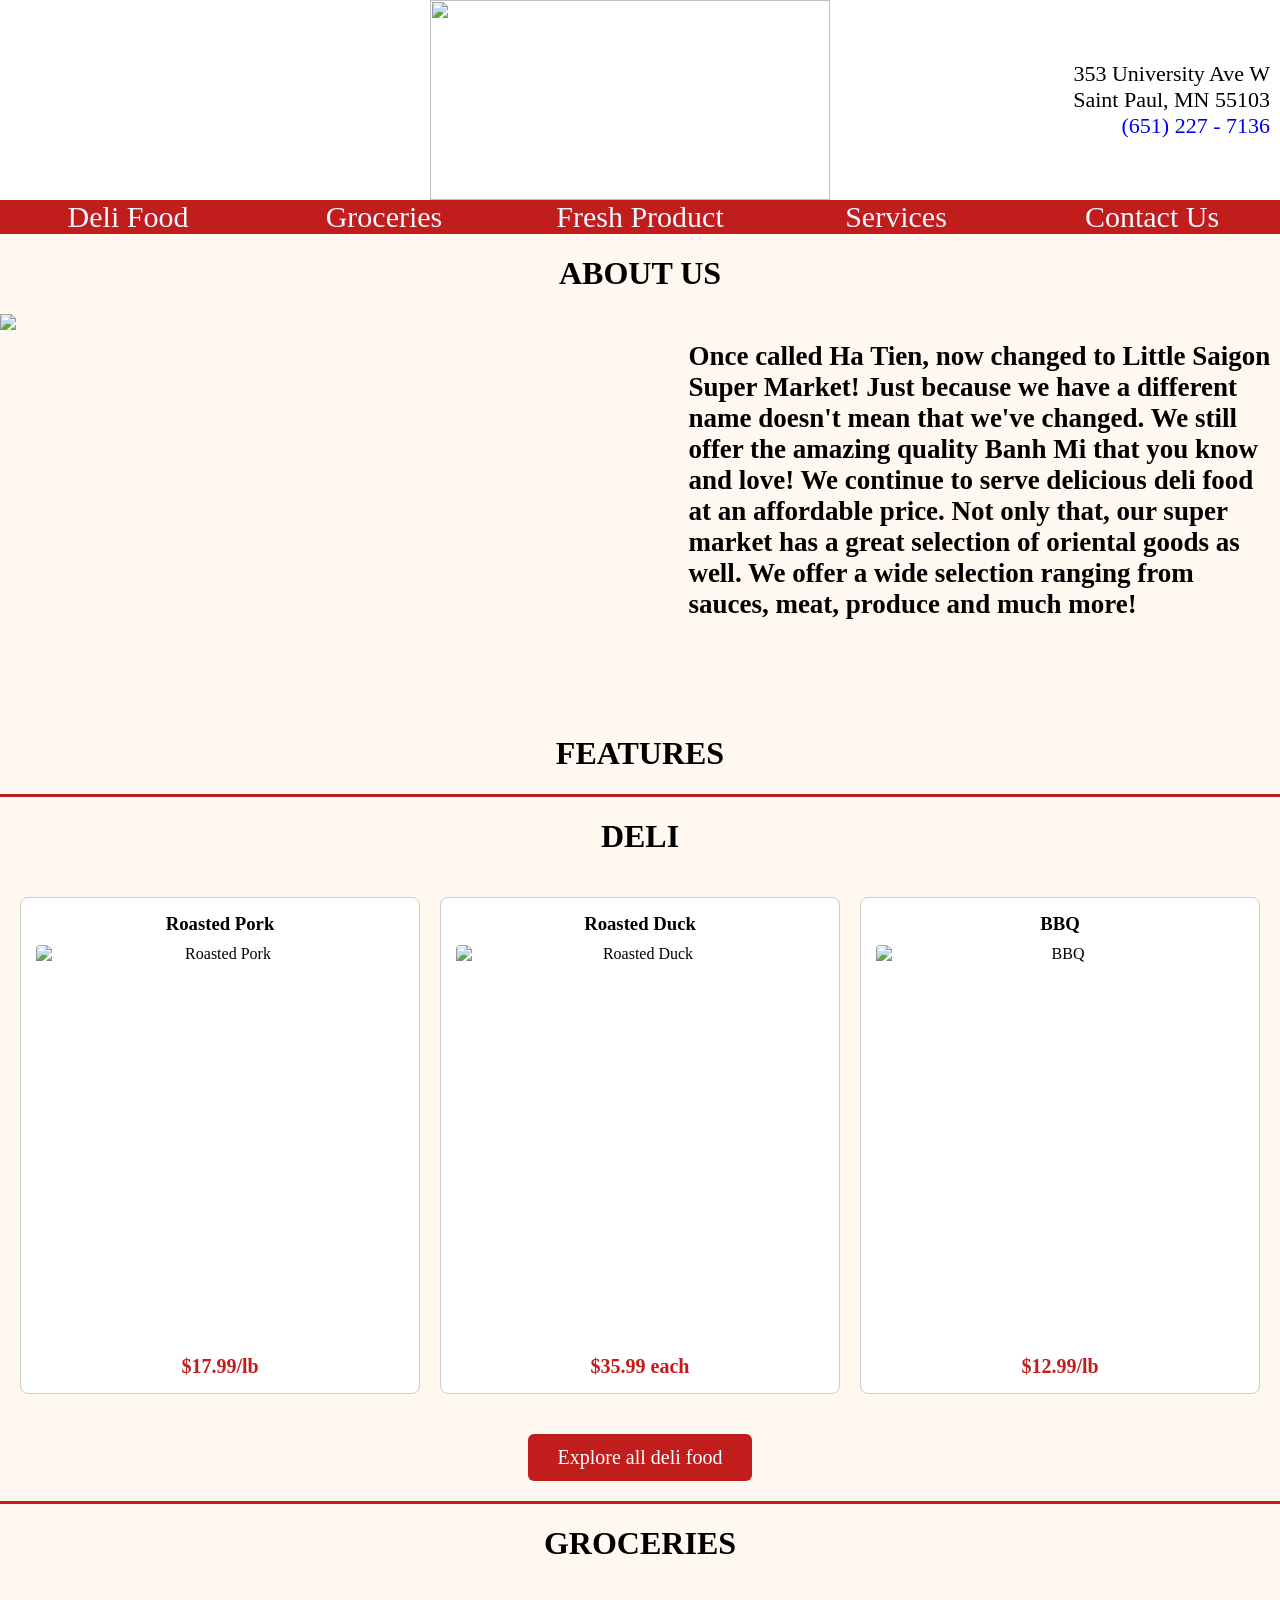
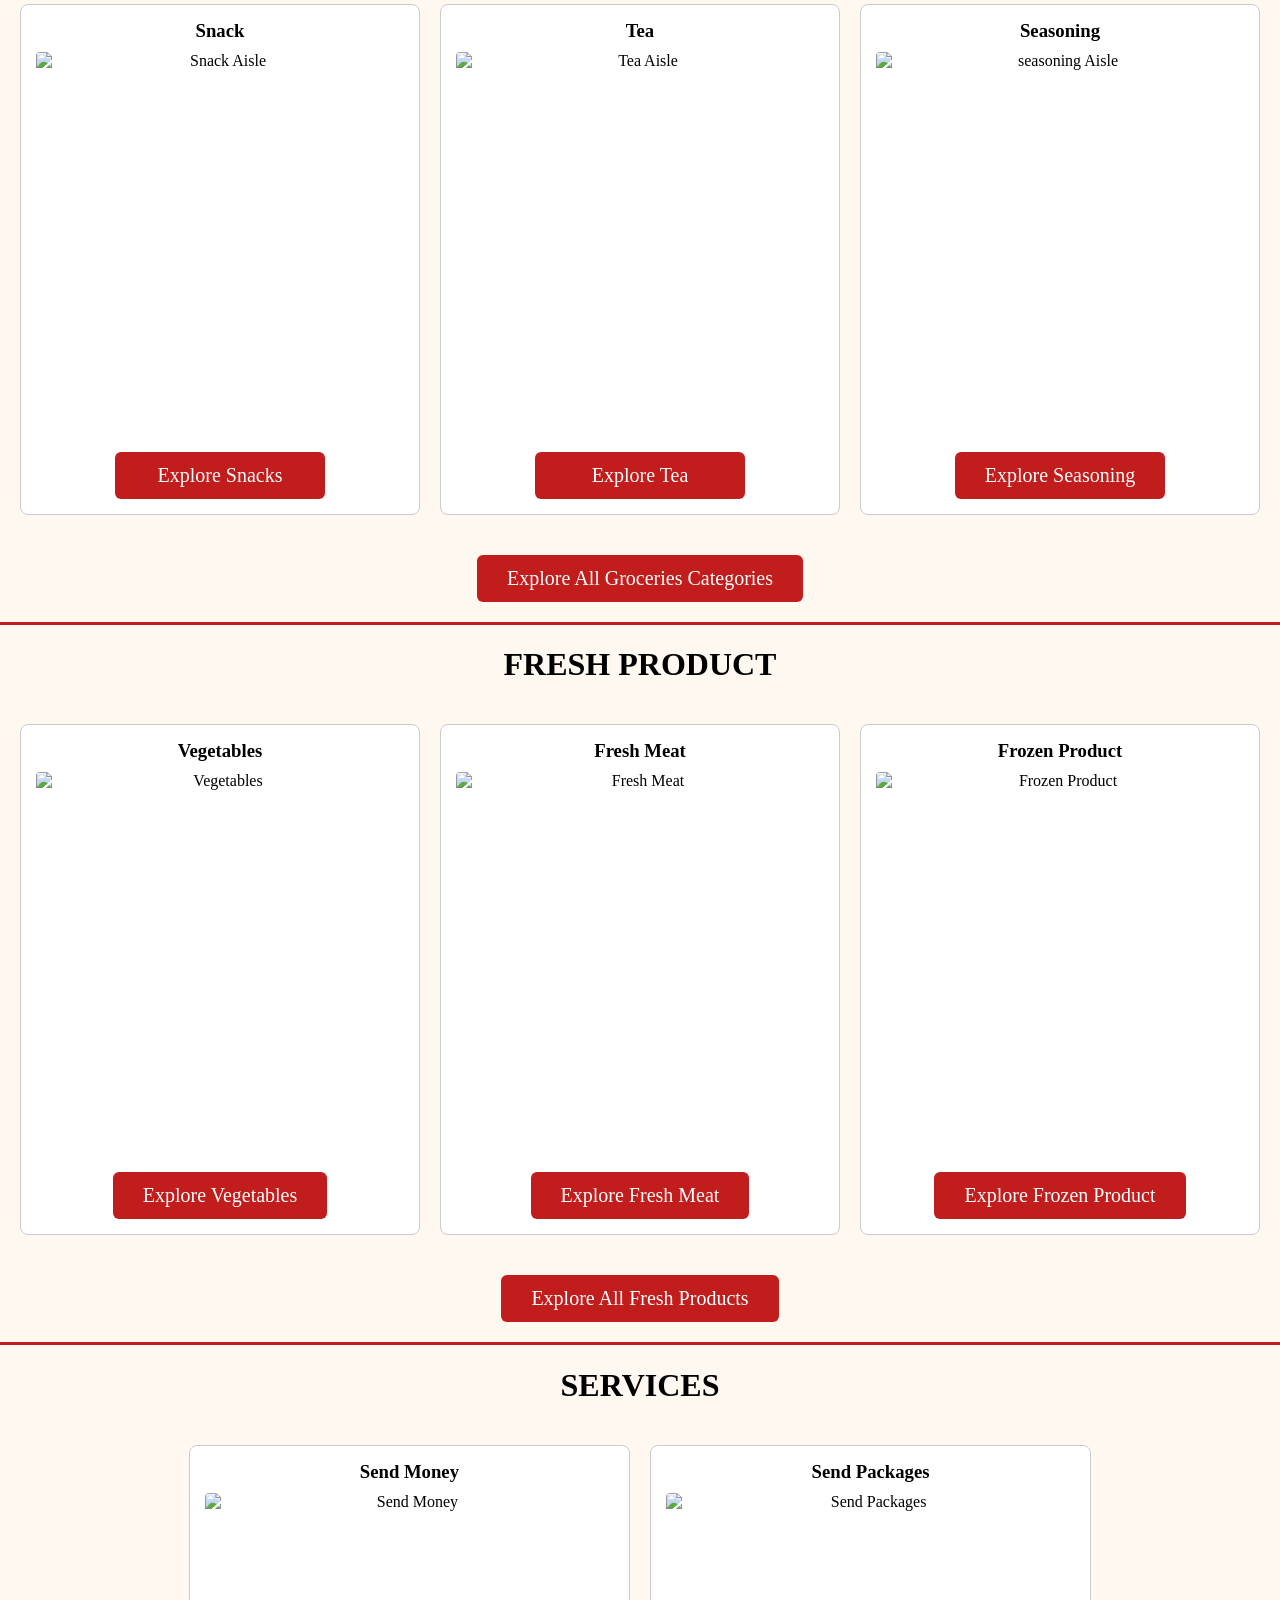
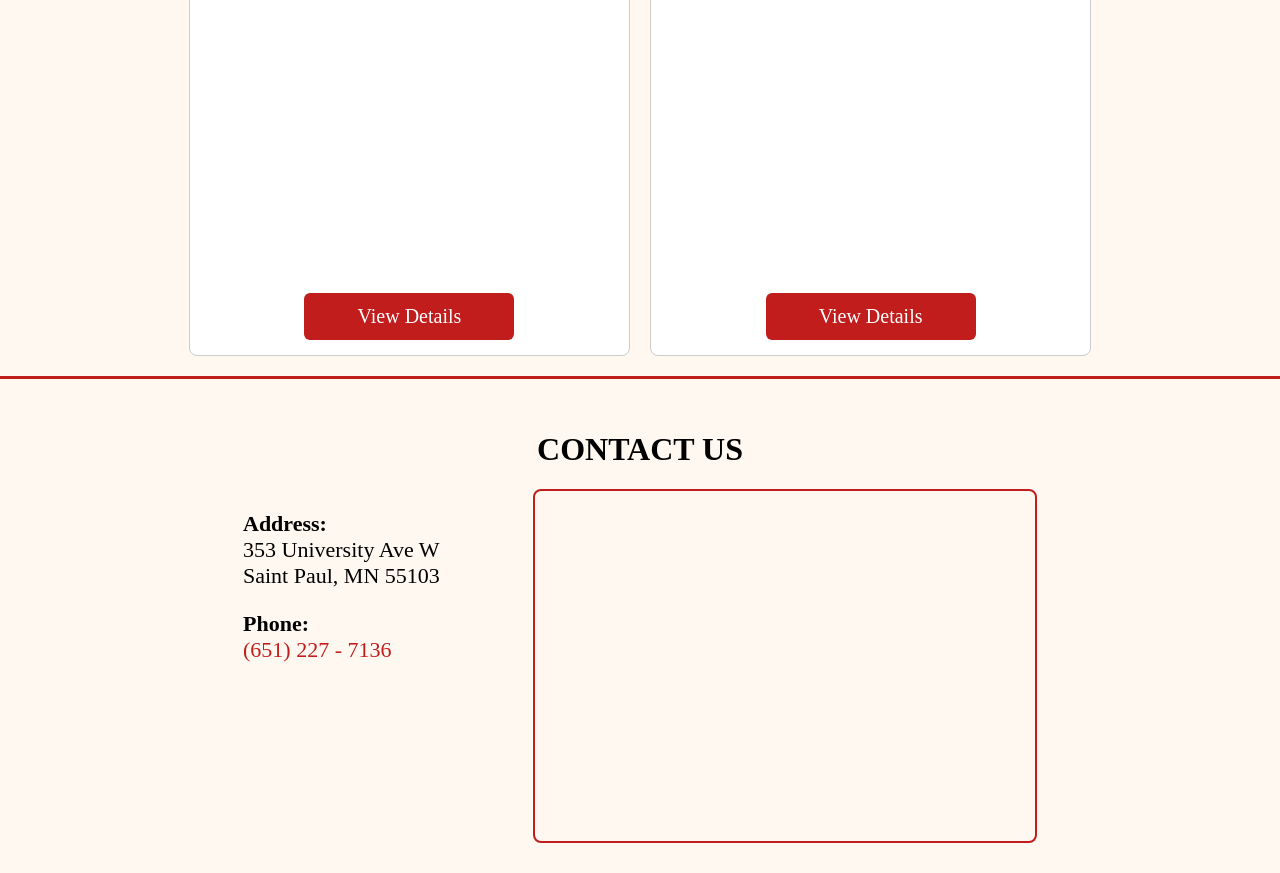
==== index.html @ 4d33711f "Added webpage" ====
<!DOCTYPE html>
<html lang="en">
<head>
    <meta charset="UTF-8">
    <meta name="viewport" content="width=device-width, initial-scale=1.0">
    <link rel="stylesheet" href="style.css">
    <title>Document</title>
</head>
<body style="margin: 0;">
    <div id="logo" style="display: flex; align-items: center;">
        <div style="flex: 1;"></div>
        <div style="flex: 1; display: flex; justify-content: center;">
            <img src="assets/logo.png" height="200px" width="400px" style="max-width: 100%;">
        </div>
        <div style="flex: 1; font-size: 22px; padding: 10px; text-align: right;">
            <address style="font-style: normal;">
                353 University Ave W<br>
                Saint Paul, MN 55103
            </address>
            <a href="tel:+16512277136" style="text-decoration: none;">(651) 227 - 7136</a>
        </div>
    </div>
    <nav style="background-color: rgb(194, 29, 29); text-align: center; display: flex; flex-wrap: wrap;">
        <div id="navBlock">
            <a id="navItem" href="deli.html">Deli Food</a>
        </div>
        <div id="navBlock">
            <a id="navItem" href="groceries.html">Groceries</a>
        </div>
        <div id="navBlock">
            <a id="navItem" href="freshProduct.html">Fresh Product</a>
        </div>
        <div id="navBlock">
            <a id="navItem" href="#services">Services</a>
        </div>
        <div id="navBlock">
            <a id="navItem" href="#contact">Contact Us</a>
        </div>  
    </nav>
    
    <div id="about" style="background-color: #FFF8F0;">
        <div style="display: flex; align-items: center; justify-content: center;">
            <h1 style="font-family: Papyrus;">ABOUT US</h1>
        </div>
        <div style="display:flex; align-items:flex-start; gap: 10px; flex-wrap: wrap;">
            <img src="assets/frontdoor.png" style="min-height:400px; width: 53%; max-width: 100%;">

            <div style="min-height:400px; width:46%; min-width: 280px; flex: 1;">
                <p style="font-family: Papyrus; font-size: 27px; font-weight: bold;">
                    Once called Ha Tien, now changed to Little Saigon Super Market! 
                    Just because we have a different name doesn't mean that we've changed. 
                    We still offer the amazing quality Banh Mi that you know and love! 
                    We continue to serve delicious deli food at an affordable price. 
                    Not only that, our super market has a great selection of oriental 
                    goods as well. We offer a wide selection ranging from sauces, meat, 
                    produce and much more!
                </p>
            </div>
        </div>
    </div>

    <div id="features" style="background-color: #FFF8F0;">
        <div style="display: flex; justify-content: center;">
            <h1 style="font-family: Papyrus;">FEATURES</h1>
        </div>
    </div>

    <hr style="border: none; border-top: 3px solid rgb(194, 29, 29); width: 100%; margin: 0 auto;">

    <div id="deli" style="background-color: #FFF8F0;">
        <div style="display: flex; justify-content: center;">
            <h1 style="font-family: Papyrus;">DELI</h1>
        </div>
        <div style="display: flex; gap: 20px; padding: 20px; justify-content: center;">
            <div class="item-card">
                <h3 class="item-title">Roasted Pork</h3>
                <img src="assets/roastedPork.png" alt="Roasted Pork">
                <p class="item-price">$17.99/lb</p>
            </div>
            <div class="item-card">
                <h3 class="item-title">Roasted Duck</h3>
                <img src="assets/roastedDuck.png" alt="Roasted Duck">
                <p class="item-price">$35.99 each</p>
            </div>
            <div class="item-card">
                <h3 class="item-title">BBQ</h3>
                <img src="assets/BBQ.png" alt="BBQ">
                <p class="item-price">$12.99/lb</p>
            </div>
        </div>
        <div style="display: flex; justify-content: center; padding: 20px;">
            <a href="deli.html" class="explore-btn">Explore all deli food</a>
        </div>
    </div>

    <hr style="border: none; border-top: 3px solid rgb(194, 29, 29); width: 100%; margin: 0 auto;">

    <div id="groceries" style="background-color: #FFF8F0;">
        <div style="display: flex; justify-content: center;">
            <h1 style="font-family: Papyrus;">GROCERIES</h1>
        </div>
        <div style="display: flex; gap: 20px; padding: 20px; justify-content: center;">
            <div class="item-card">
                <h3 class="item-title">Snack</h3>
                <img src="assets/snackAisle.png" alt="Snack Aisle">
                <a href="snacks.html" class="explore-btn">Explore Snacks</a>
            </div>
            <div class="item-card">
                <h3 class="item-title">Tea</h3>
                <img src="assets/teaAisle.png" alt="Tea Aisle">
                <a href="tea.html" class="explore-btn">Explore Tea</a>
            </div>
            <div class="item-card">
                <h3 class="item-title">Seasoning</h3>
                <img src="assets/seasoningAisle.png" alt="seasoning Aisle">
                <a href="seasoning.html" class="explore-btn">Explore Seasoning</a>
            </div>
        </div>
        <div style="display: flex; justify-content: center; padding: 20px;">
            <a href="groceries.html" class="explore-btn">Explore All Groceries Categories</a>
        </div>
    </div>

    <hr style="border: none; border-top: 3px solid rgb(194, 29, 29); width: 100%; margin: 0 auto;">

    <div id="freshProduct" style="background-color: #FFF8F0;">
        <div style="display: flex; justify-content: center;">
            <h1 style="font-family: Papyrus;">FRESH PRODUCT</h1>
        </div>
        <div style="display: flex; gap: 20px; padding: 20px; justify-content: center;">
            <div class="item-card">
                <h3 class="item-title">Vegetables</h3>
                <img src="assets/vegetables.png" alt="Vegetables">
                <a href="vegetables.html" class="explore-btn">Explore Vegetables</a>
            </div>
            <div class="item-card">
                <h3 class="item-title">Fresh Meat</h3>
                <img src="assets/freshMeat.png" alt="Fresh Meat">
                <a href="freshMeat.html" class="explore-btn">Explore Fresh Meat</a>
            </div>
            <div class="item-card">
                <h3 class="item-title">Frozen Product</h3>
                <img src="assets/frozenProduct.png" alt="Frozen Product">
                <a href="frozenProduct.html" class="explore-btn">Explore Frozen Product</a>
            </div>
        </div>
        <div style="display: flex; justify-content: center; padding: 20px;">
            <a href="freshProduct.html" class="explore-btn">Explore All Fresh Products</a>
        </div>
    </div>

    <hr style="border: none; border-top: 3px solid rgb(194, 29, 29); width: 100%; margin: 0 auto;">

    <div id="services" style="background-color: #FFF8F0;">
        <div style="display: flex; justify-content: center;">
            <h1 style="font-family: Papyrus;">SERVICES</h1>
        </div>
        <div style="display: flex; gap: 20px; padding: 20px; justify-content: center;">
            <div class="item-card">
                <h3 class="item-title">Send Money</h3>
                <img src="assets/sendMoney.png" alt="Send Money">
                <a href="sendMoney.html" class="explore-btn">View Details</a>
            </div>
            <div class="item-card">
                <h3 class="item-title">Send Packages</h3>
                <img src="assets/sendPackages.png" alt="Send Packages">
                <a href="sendPackages.html" class="explore-btn">View Details</a>
            </div>
        </div>
    </div>

    <hr style="border: none; border-top: 3px solid rgb(194, 29, 29); width: 100%; margin: 0 auto;">

    <div id="contact" style="background-color: #FFF8F0; padding: 30px 20px;">
        <div style="display: flex; justify-content: center;">
            <h1 style="font-family: Papyrus;">CONTACT US</h1>
        </div>
        <div style="display: flex; gap: 40px; justify-content: center; align-items: flex-start; flex-wrap: wrap;">
            <div style="font-family: Papyrus; font-size: 22px; min-width: 250px;">
                <p><strong>Address:</strong><br>
                    353 University Ave W<br>
                    Saint Paul, MN 55103
                </p>
                <p><strong>Phone:</strong><br>
                    <a href="tel:+16512277136" style="text-decoration: none; color: rgb(194, 29, 29);">(651) 227 - 7136</a>
                </p>
            </div>
            <iframe
                src="https://maps.google.com/maps?q=Little+Saigon+Super+Market,+Saint+Paul,+MN&output=embed"
                width="500"
                height="350"
                style="border: 2px solid rgb(194, 29, 29); border-radius: 8px; max-width: 100%;"
                allowfullscreen=""
                loading="lazy">
            </iframe>
        </div>
    </div>
</body>
</html>
---- style.css ----
#navBlock {
    flex: 1;
    min-width: 100px;
    text-align: center;
    background-color: rgb(194, 29, 29);
}

#navItem {
    font-size: 30px;
    text-decoration: none;
    color: aliceblue;
}

#navBlock:hover {
    background-color: rgba(151, 18, 18, 0.5);
}

.item-card {
    background-color: white;
    border: 1px solid #ccc;
    border-radius: 8px;
    width: 33%;
    display: flex;
    flex-direction: column;
    align-items: center;
    padding: 15px;
    text-align: center;
}

.item-card img {
    width: 100%;
    height: 400px;
    object-fit: cover;
    border-radius: 4px;
}

.item-title {
    font-family: Papyrus;
    margin: 0 0 10px 0;
}

.explore-btn {
    display: inline-block;
    background-color: rgb(194, 29, 29);
    color: white;
    font-family: Papyrus;
    font-size: 20px;
    text-decoration: none;
    padding: 12px 30px;
    border-radius: 6px;
    min-width: 150px;
}

.explore-btn:hover {
    background-color: rgb(151, 18, 18);
}

.item-price {
    font-family: Papyrus;
    font-size: 20px;
    font-weight: bold;
    color: rgb(194, 29, 29);
    margin: 10px 0 0 0;
}
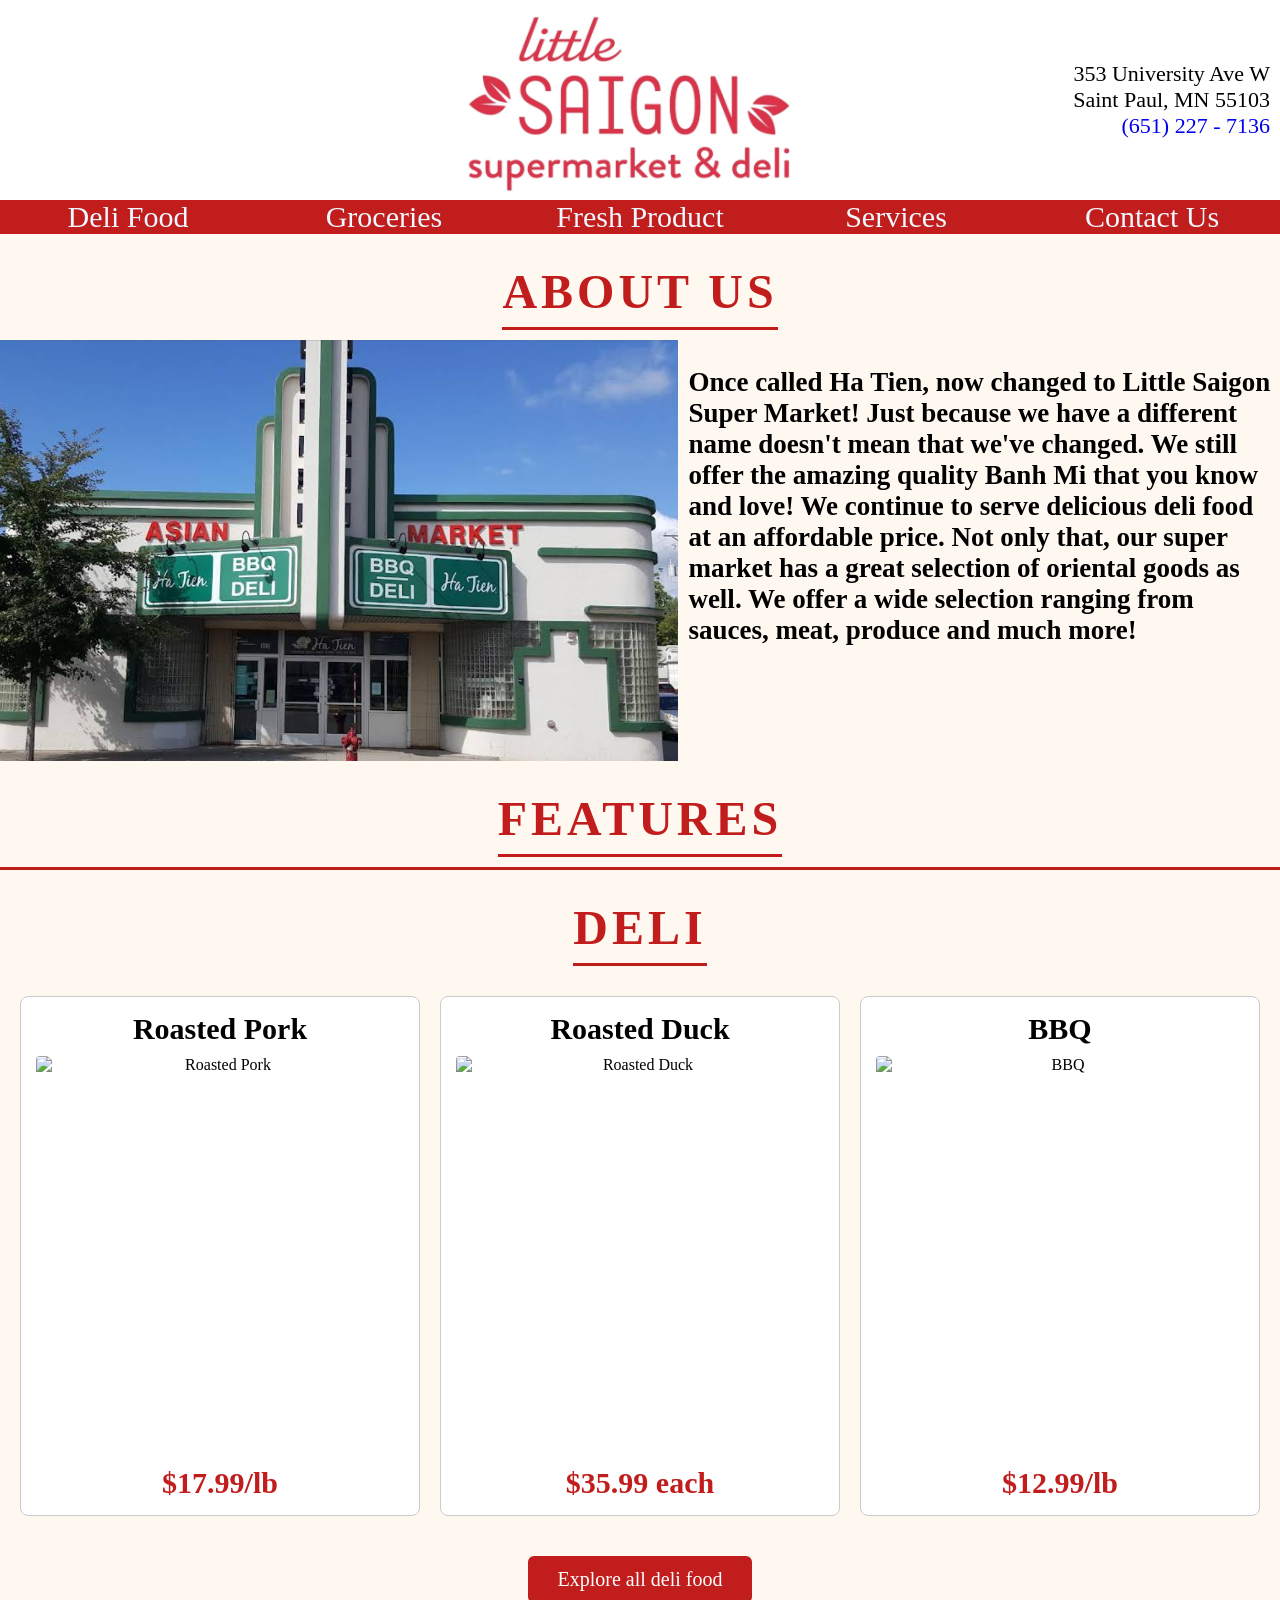
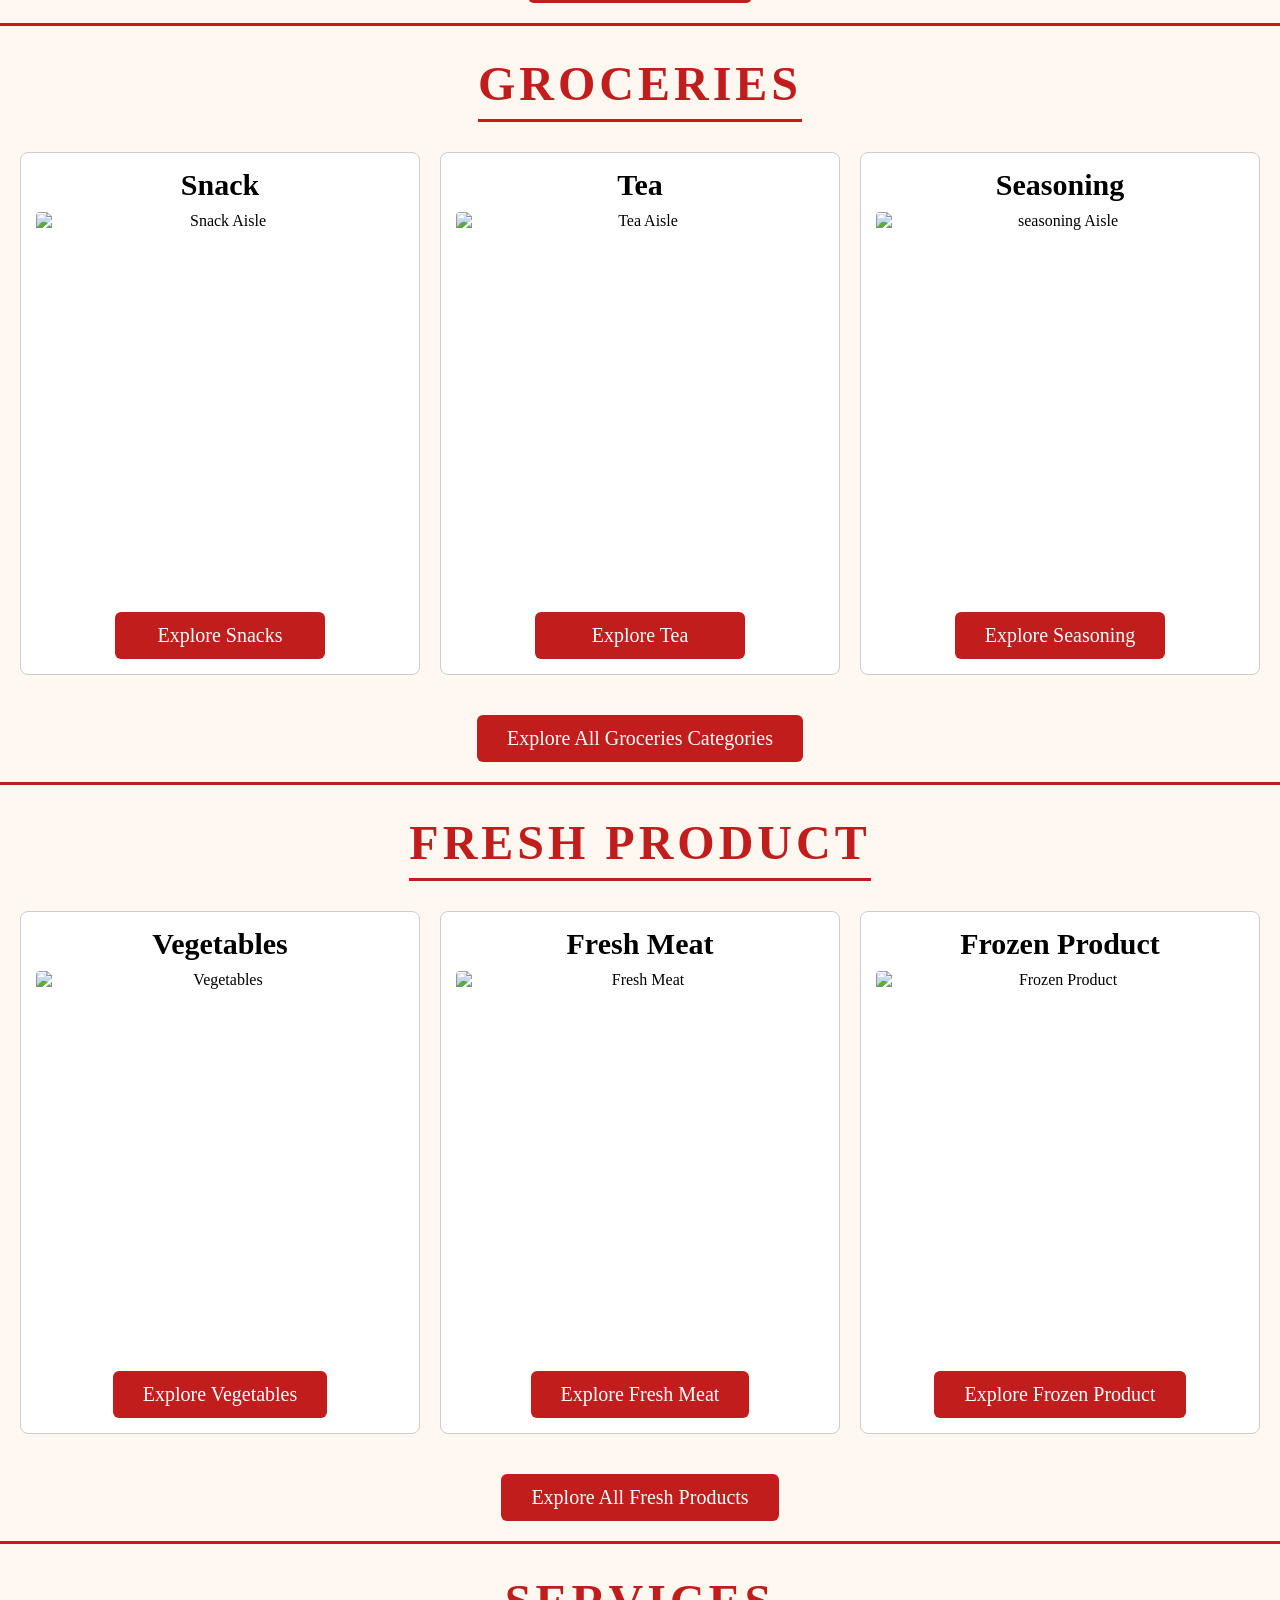
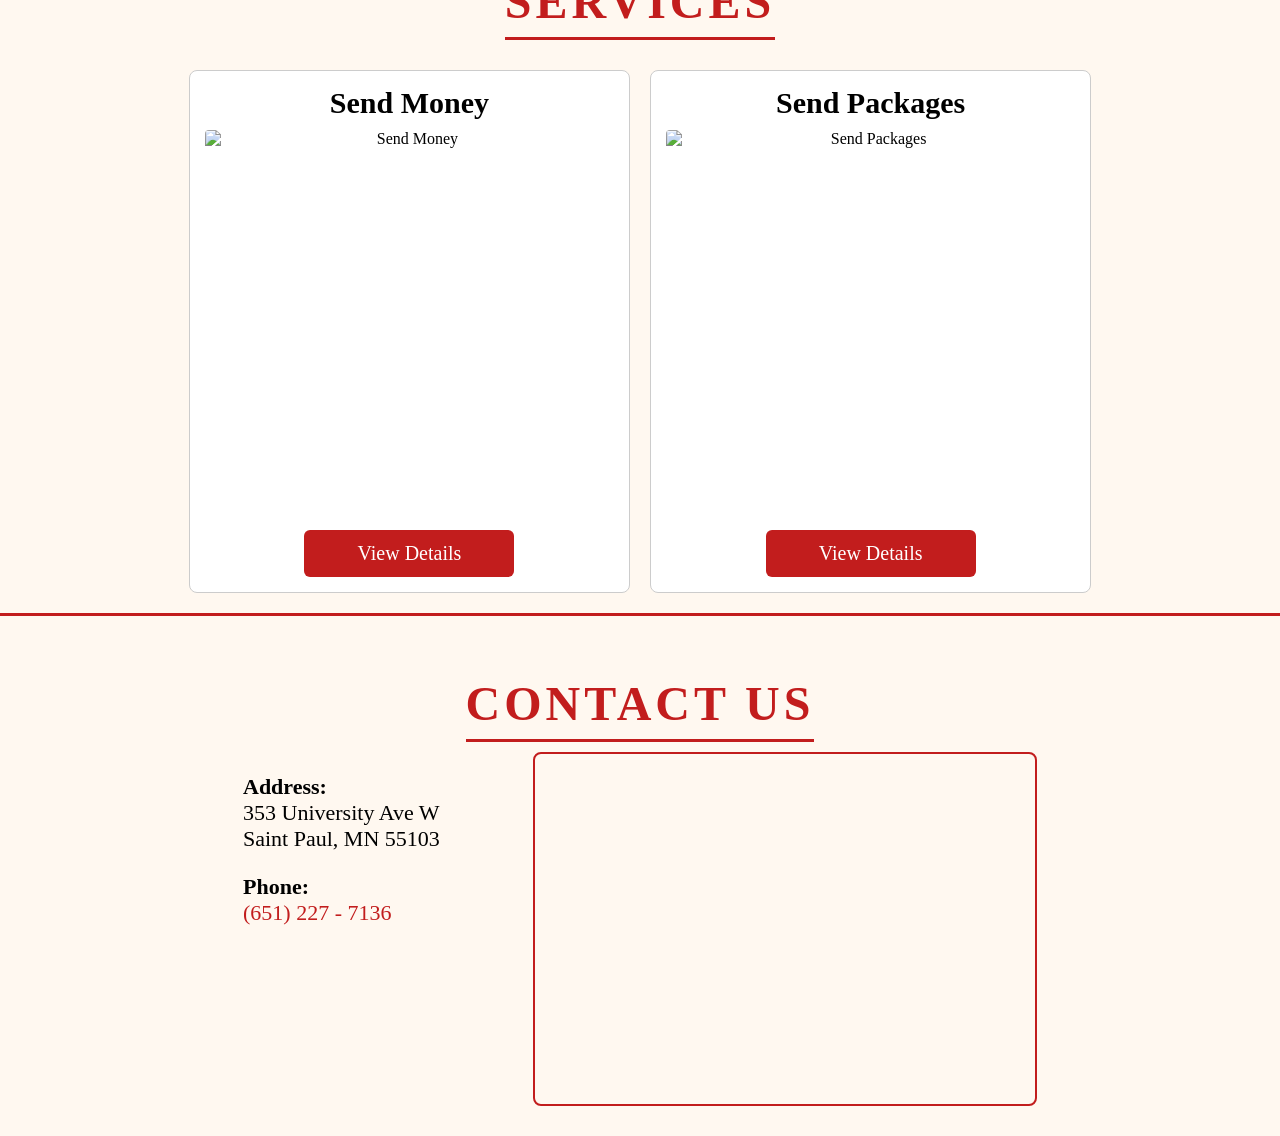
==== commit 3750d976: "Added more pages:" ====
--- a/index.html
+++ b/index.html
@@ -4,7 +4,8 @@
     <meta charset="UTF-8">
     <meta name="viewport" content="width=device-width, initial-scale=1.0">
     <link rel="stylesheet" href="style.css">
-    <title>Document</title>
+    <link rel="icon" href="assets/logo.png" type="image/png">
+    <title>Little Saigon Supermarket</title>
 </head>
 <body style="margin: 0;">
     <div id="logo" style="display: flex; align-items: center;">
@@ -40,7 +41,7 @@
     
     <div id="about" style="background-color: #FFF8F0;">
         <div style="display: flex; align-items: center; justify-content: center;">
-            <h1 style="font-family: Papyrus;">ABOUT US</h1>
+            <h1 class="section-title">ABOUT US</h1>
         </div>
         <div style="display:flex; align-items:flex-start; gap: 10px; flex-wrap: wrap;">
             <img src="assets/frontdoor.png" style="min-height:400px; width: 53%; max-width: 100%;">
@@ -61,7 +62,7 @@
 
     <div id="features" style="background-color: #FFF8F0;">
         <div style="display: flex; justify-content: center;">
-            <h1 style="font-family: Papyrus;">FEATURES</h1>
+            <h1 class="section-title">FEATURES</h1>
         </div>
     </div>
 
@@ -69,7 +70,7 @@
 
     <div id="deli" style="background-color: #FFF8F0;">
         <div style="display: flex; justify-content: center;">
-            <h1 style="font-family: Papyrus;">DELI</h1>
+            <h1 class="section-title">DELI</h1>
         </div>
         <div style="display: flex; gap: 20px; padding: 20px; justify-content: center;">
             <div class="item-card">
@@ -97,7 +98,7 @@
 
     <div id="groceries" style="background-color: #FFF8F0;">
         <div style="display: flex; justify-content: center;">
-            <h1 style="font-family: Papyrus;">GROCERIES</h1>
+            <h1 class="section-title">GROCERIES</h1>
         </div>
         <div style="display: flex; gap: 20px; padding: 20px; justify-content: center;">
             <div class="item-card">
@@ -125,7 +126,7 @@
 
     <div id="freshProduct" style="background-color: #FFF8F0;">
         <div style="display: flex; justify-content: center;">
-            <h1 style="font-family: Papyrus;">FRESH PRODUCT</h1>
+            <h1 class="section-title">FRESH PRODUCT</h1>
         </div>
         <div style="display: flex; gap: 20px; padding: 20px; justify-content: center;">
             <div class="item-card">
@@ -153,7 +154,7 @@
 
     <div id="services" style="background-color: #FFF8F0;">
         <div style="display: flex; justify-content: center;">
-            <h1 style="font-family: Papyrus;">SERVICES</h1>
+            <h1 class="section-title">SERVICES</h1>
         </div>
         <div style="display: flex; gap: 20px; padding: 20px; justify-content: center;">
             <div class="item-card">
@@ -173,7 +174,7 @@
 
     <div id="contact" style="background-color: #FFF8F0; padding: 30px 20px;">
         <div style="display: flex; justify-content: center;">
-            <h1 style="font-family: Papyrus;">CONTACT US</h1>
+            <h1 class="section-title">CONTACT US</h1>
         </div>
         <div style="display: flex; gap: 40px; justify-content: center; align-items: flex-start; flex-wrap: wrap;">
             <div style="font-family: Papyrus; font-size: 22px; min-width: 250px;">
--- a/style.css
+++ b/style.css
@@ -13,6 +13,16 @@
 
 #navBlock:hover {
     background-color: rgba(151, 18, 18, 0.5);
+}
+
+.section-title {
+    font-family: Papyrus;
+    font-size: 48px;
+    color: rgb(194, 29, 29);
+    letter-spacing: 4px;
+    border-bottom: 3px solid rgb(194, 29, 29);
+    padding-bottom: 8px;
+    margin: 30px 0 10px 0;
 }
 
 .item-card {
@@ -36,6 +46,7 @@
 
 .item-title {
     font-family: Papyrus;
+    font-size: 30px;
     margin: 0 0 10px 0;
 }
 
@@ -55,9 +66,38 @@
     background-color: rgb(151, 18, 18);
 }
 
+.item-card-sm {
+    background-color: white;
+    border: 1px solid #ccc;
+    border-radius: 8px;
+    width: calc((100% - 140px) / 6);
+    min-width: 120px;
+    box-sizing: border-box;
+    display: flex;
+    flex-direction: column;
+    align-items: center;
+    padding: 10px;
+    text-align: center;
+}
+
+.item-card-sm .item-title {
+    font-size: 18px;
+}
+
+.item-card-sm .item-price {
+    font-size: 18px;
+}
+
+.item-card-sm img {
+    width: 100%;
+    height: 160px;
+    object-fit: cover;
+    border-radius: 4px;
+}
+
 .item-price {
     font-family: Papyrus;
-    font-size: 20px;
+    font-size: 30px;
     font-weight: bold;
     color: rgb(194, 29, 29);
     margin: 10px 0 0 0;
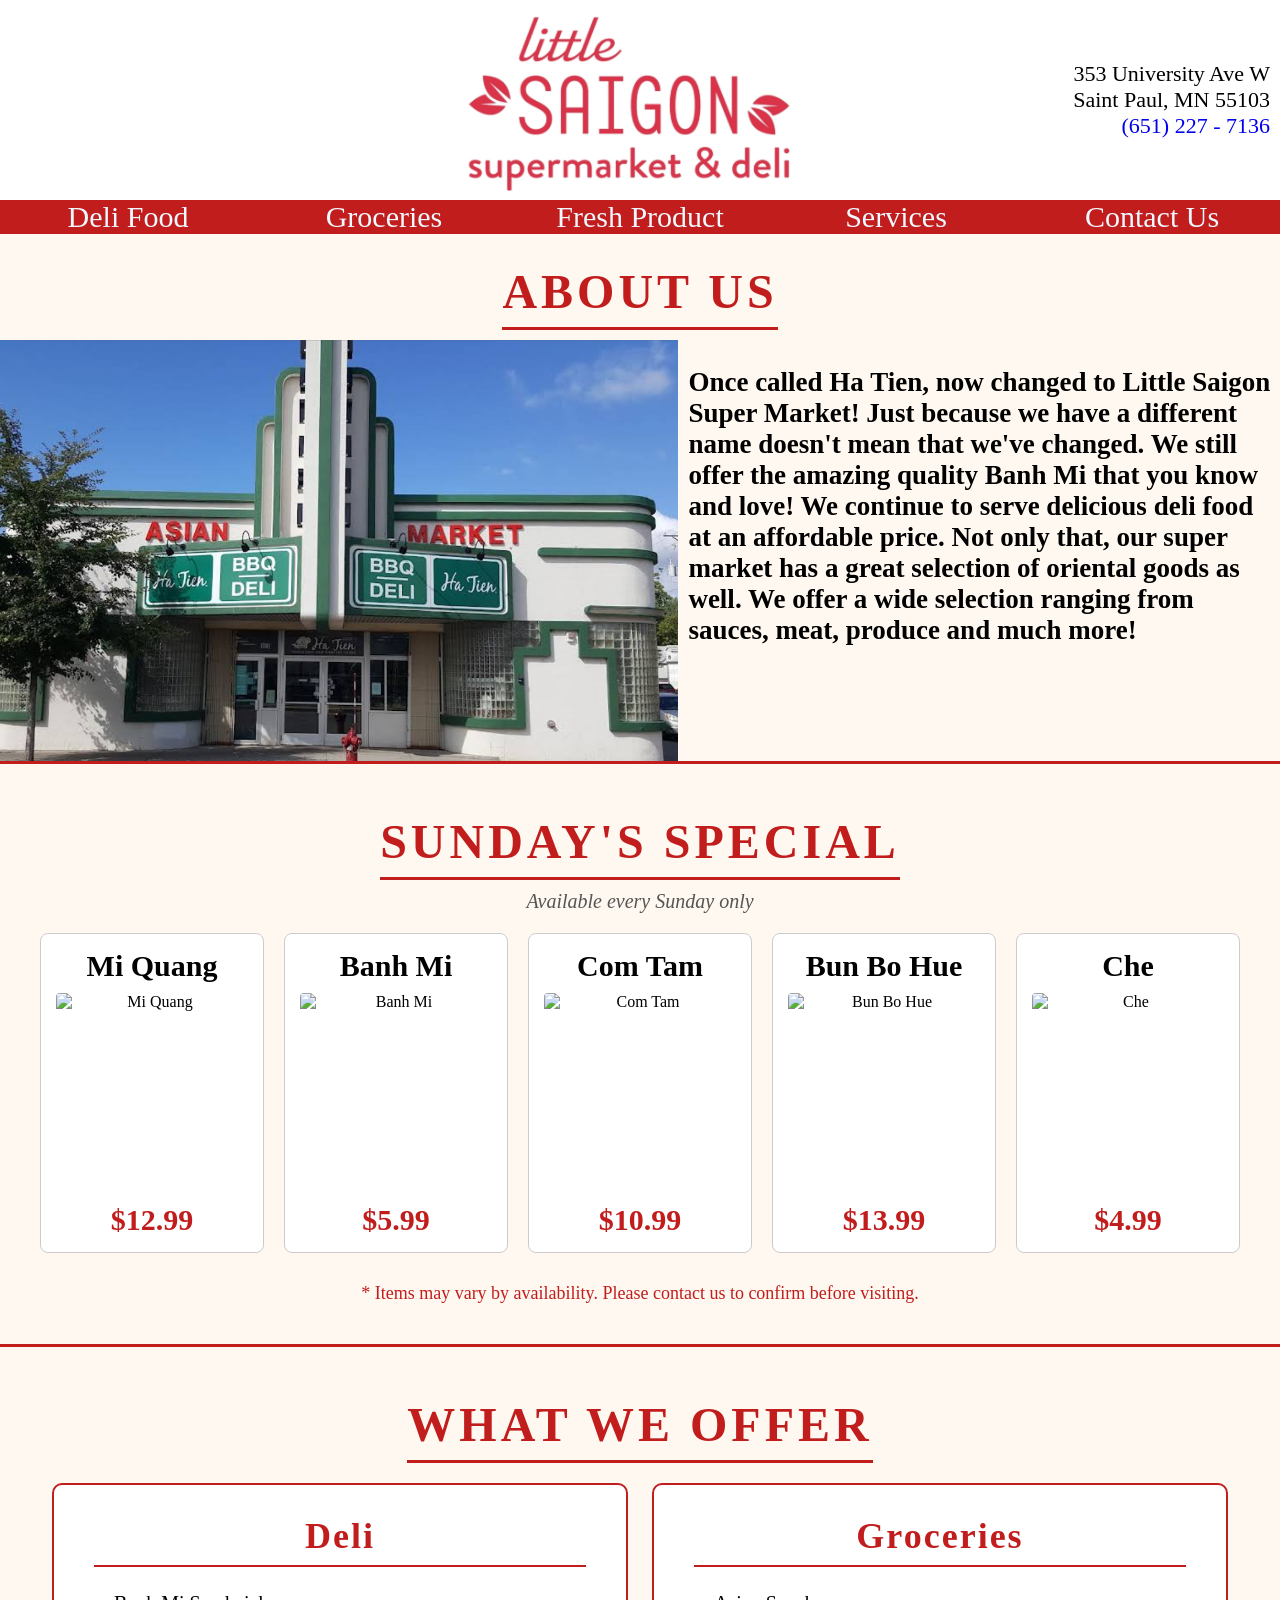
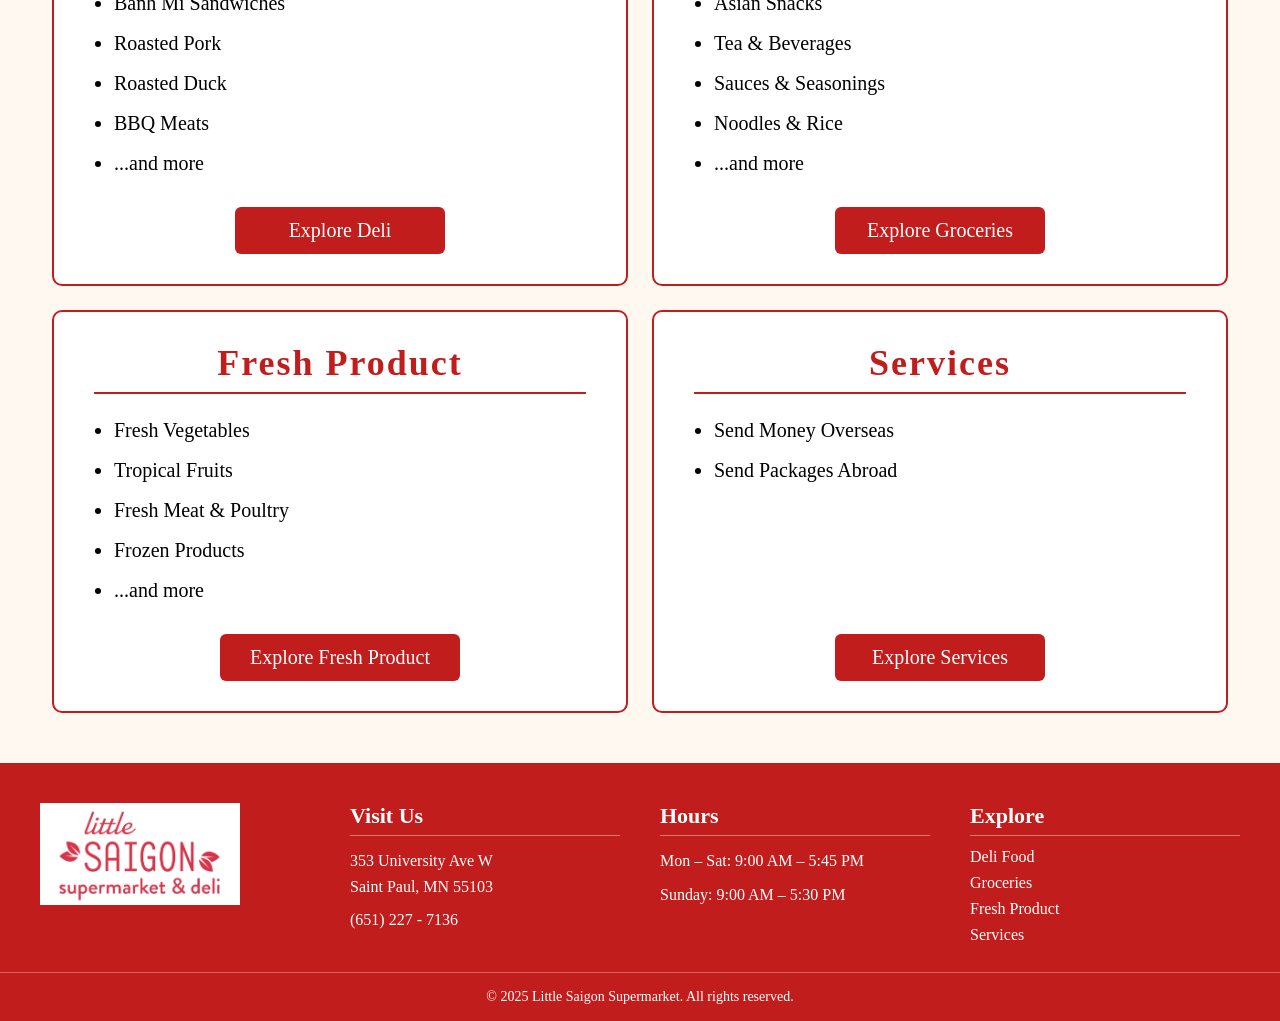
==== commit 6d630f7b: "New Version" ====
--- a/index.html
+++ b/index.html
@@ -7,21 +7,22 @@
     <link rel="icon" href="assets/logo.png" type="image/png">
     <title>Little Saigon Supermarket</title>
 </head>
-<body style="margin: 0;">
-    <div id="logo" style="display: flex; align-items: center;">
-        <div style="flex: 1;"></div>
-        <div style="flex: 1; display: flex; justify-content: center;">
-            <img src="assets/logo.png" height="200px" width="400px" style="max-width: 100%;">
+<body>
+    <div id="logo">
+        <div class="logo-spacer"></div>
+        <div class="logo-center">
+            <img src="assets/logo.png" height="200px" width="400px">
         </div>
-        <div style="flex: 1; font-size: 22px; padding: 10px; text-align: right;">
-            <address style="font-style: normal;">
+        <div class="logo-info">
+            <address>
                 353 University Ave W<br>
                 Saint Paul, MN 55103
             </address>
-            <a href="tel:+16512277136" style="text-decoration: none;">(651) 227 - 7136</a>
+            <a href="tel:+16512277136">(651) 227 - 7136</a>
         </div>
     </div>
-    <nav style="background-color: rgb(194, 29, 29); text-align: center; display: flex; flex-wrap: wrap;">
+
+    <nav>
         <div id="navBlock">
             <a id="navItem" href="deli.html">Deli Food</a>
         </div>
@@ -32,169 +33,162 @@
             <a id="navItem" href="freshProduct.html">Fresh Product</a>
         </div>
         <div id="navBlock">
-            <a id="navItem" href="#services">Services</a>
+            <a id="navItem" href="service.html">Services</a>
         </div>
         <div id="navBlock">
-            <a id="navItem" href="#contact">Contact Us</a>
-        </div>  
+            <a id="navItem" href="contact.html">Contact Us</a>
+        </div>
     </nav>
-    
-    <div id="about" style="background-color: #FFF8F0;">
-        <div style="display: flex; align-items: center; justify-content: center;">
+
+    <div id="about">
+        <div class="section-title-wrapper">
             <h1 class="section-title">ABOUT US</h1>
         </div>
-        <div style="display:flex; align-items:flex-start; gap: 10px; flex-wrap: wrap;">
-            <img src="assets/frontdoor.png" style="min-height:400px; width: 53%; max-width: 100%;">
-
-            <div style="min-height:400px; width:46%; min-width: 280px; flex: 1;">
-                <p style="font-family: Papyrus; font-size: 27px; font-weight: bold;">
-                    Once called Ha Tien, now changed to Little Saigon Super Market! 
-                    Just because we have a different name doesn't mean that we've changed. 
-                    We still offer the amazing quality Banh Mi that you know and love! 
-                    We continue to serve delicious deli food at an affordable price. 
-                    Not only that, our super market has a great selection of oriental 
-                    goods as well. We offer a wide selection ranging from sauces, meat, 
+        <div class="about-content">
+            <img src="assets/frontdoor.png" class="about-img">
+            <div class="about-text">
+                <p>
+                    Once called Ha Tien, now changed to Little Saigon Super Market!
+                    Just because we have a different name doesn't mean that we've changed.
+                    We still offer the amazing quality Banh Mi that you know and love!
+                    We continue to serve delicious deli food at an affordable price.
+                    Not only that, our super market has a great selection of oriental
+                    goods as well. We offer a wide selection ranging from sauces, meat,
                     produce and much more!
                 </p>
             </div>
         </div>
     </div>
 
-    <div id="features" style="background-color: #FFF8F0;">
-        <div style="display: flex; justify-content: center;">
-            <h1 class="section-title">FEATURES</h1>
+    <hr class="section-divider">
+
+    <div id="sunday-special">
+        <div class="section-title-wrapper">
+            <h1 class="section-title">SUNDAY'S SPECIAL</h1>
+        </div>
+        <p class="special-date-note">Available every Sunday only</p>
+        <div class="cards-row">
+
+            <div class="special-card">
+                <h3 class="item-title">Mi Quang</h3>
+                <img src="assets/miQuang.png" alt="Mi Quang">
+                <p class="item-price">$12.99</p>
+            </div>
+
+            <div class="special-card">
+                <h3 class="item-title">Banh Mi</h3>
+                <img src="assets/banhMi.png" alt="Banh Mi">
+                <p class="item-price">$5.99</p>
+            </div>
+
+            <div class="special-card">
+                <h3 class="item-title">Com Tam</h3>
+                <img src="assets/comTam.png" alt="Com Tam">
+                <p class="item-price">$10.99</p>
+            </div>
+
+            <div class="special-card">
+                <h3 class="item-title">Bun Bo Hue</h3>
+                <img src="assets/bunBoHue.png" alt="Bun Bo Hue">
+                <p class="item-price">$13.99</p>
+            </div>
+
+            <div class="special-card">
+                <h3 class="item-title">Che</h3>
+                <img src="assets/che.png" alt="Che">
+                <p class="item-price">$4.99</p>
+            </div>
+
+        </div>
+        <p class="availability-note">
+            * Items may vary by availability. Please contact us to confirm before visiting.
+        </p>
+    </div>
+
+    <hr class="section-divider">
+
+    <div id="features">
+        <div class="section-title-wrapper">
+            <h1 class="section-title">WHAT WE OFFER</h1>
+        </div>
+        <div class="feature-blocks-row">
+
+            <div class="feature-block">
+                <h2 class="feature-block-title">Deli</h2>
+                <ul class="feature-list">
+                    <li>Banh Mi Sandwiches</li>
+                    <li>Roasted Pork</li>
+                    <li>Roasted Duck</li>
+                    <li>BBQ Meats</li>
+                    <li>...and more</li>
+                </ul>
+                <a href="deli.html" class="explore-btn">Explore Deli</a>
+            </div>
+
+            <div class="feature-block">
+                <h2 class="feature-block-title">Groceries</h2>
+                <ul class="feature-list">
+                    <li>Asian Snacks</li>
+                    <li>Tea &amp; Beverages</li>
+                    <li>Sauces &amp; Seasonings</li>
+                    <li>Noodles &amp; Rice</li>
+                    <li>...and more</li>
+                </ul>
+                <a href="groceries.html" class="explore-btn">Explore Groceries</a>
+            </div>
+
+            <div class="feature-block">
+                <h2 class="feature-block-title">Fresh Product</h2>
+                <ul class="feature-list">
+                    <li>Fresh Vegetables</li>
+                    <li>Tropical Fruits</li>
+                    <li>Fresh Meat &amp; Poultry</li>
+                    <li>Frozen Products</li>
+                    <li>...and more</li>
+                </ul>
+                <a href="freshProduct.html" class="explore-btn">Explore Fresh Product</a>
+            </div>
+
+            <div class="feature-block">
+                <h2 class="feature-block-title">Services</h2>
+                <ul class="feature-list">
+                    <li>Send Money Overseas</li>
+                    <li>Send Packages Abroad</li>
+                </ul>
+                <a href="services.html" class="explore-btn">Explore Services</a>
+            </div>
+
         </div>
     </div>
 
-    <hr style="border: none; border-top: 3px solid rgb(194, 29, 29); width: 100%; margin: 0 auto;">
-
-    <div id="deli" style="background-color: #FFF8F0;">
-        <div style="display: flex; justify-content: center;">
-            <h1 class="section-title">DELI</h1>
-        </div>
-        <div style="display: flex; gap: 20px; padding: 20px; justify-content: center;">
-            <div class="item-card">
-                <h3 class="item-title">Roasted Pork</h3>
-                <img src="assets/roastedPork.png" alt="Roasted Pork">
-                <p class="item-price">$17.99/lb</p>
+    <footer>
+        <div class="footer-content">
+            <div class="footer-col">
+                <img src="assets/logo.png" class="footer-logo">
             </div>
-            <div class="item-card">
-                <h3 class="item-title">Roasted Duck</h3>
-                <img src="assets/roastedDuck.png" alt="Roasted Duck">
-                <p class="item-price">$35.99 each</p>
+            <div class="footer-col">
+                <h3 class="footer-heading">Visit Us</h3>
+                <p>353 University Ave W<br>Saint Paul, MN 55103</p>
+                <p><a href="tel:+16512277136">(651) 227 - 7136</a></p>
             </div>
-            <div class="item-card">
-                <h3 class="item-title">BBQ</h3>
-                <img src="assets/BBQ.png" alt="BBQ">
-                <p class="item-price">$12.99/lb</p>
+            <div class="footer-col">
+                <h3 class="footer-heading">Hours</h3>
+                <p>Mon – Sat: 9:00 AM – 5:45 PM</p>
+                <p>Sunday: 9:00 AM – 5:30 PM</p>
+            </div>
+            <div class="footer-col">
+                <h3 class="footer-heading">Explore</h3>
+                <ul class="footer-links">
+                    <li><a href="deli.html">Deli Food</a></li>
+                    <li><a href="groceries.html">Groceries</a></li>
+                    <li><a href="freshProduct.html">Fresh Product</a></li>
+                    <li><a href="service.html">Services</a></li>
+                </ul>
             </div>
         </div>
-        <div style="display: flex; justify-content: center; padding: 20px;">
-            <a href="deli.html" class="explore-btn">Explore all deli food</a>
+        <div class="footer-bottom">
+            <p>&copy; 2025 Little Saigon Supermarket. All rights reserved.</p>
         </div>
-    </div>
-
-    <hr style="border: none; border-top: 3px solid rgb(194, 29, 29); width: 100%; margin: 0 auto;">
-
-    <div id="groceries" style="background-color: #FFF8F0;">
-        <div style="display: flex; justify-content: center;">
-            <h1 class="section-title">GROCERIES</h1>
-        </div>
-        <div style="display: flex; gap: 20px; padding: 20px; justify-content: center;">
-            <div class="item-card">
-                <h3 class="item-title">Snack</h3>
-                <img src="assets/snackAisle.png" alt="Snack Aisle">
-                <a href="snacks.html" class="explore-btn">Explore Snacks</a>
-            </div>
-            <div class="item-card">
-                <h3 class="item-title">Tea</h3>
-                <img src="assets/teaAisle.png" alt="Tea Aisle">
-                <a href="tea.html" class="explore-btn">Explore Tea</a>
-            </div>
-            <div class="item-card">
-                <h3 class="item-title">Seasoning</h3>
-                <img src="assets/seasoningAisle.png" alt="seasoning Aisle">
-                <a href="seasoning.html" class="explore-btn">Explore Seasoning</a>
-            </div>
-        </div>
-        <div style="display: flex; justify-content: center; padding: 20px;">
-            <a href="groceries.html" class="explore-btn">Explore All Groceries Categories</a>
-        </div>
-    </div>
-
-    <hr style="border: none; border-top: 3px solid rgb(194, 29, 29); width: 100%; margin: 0 auto;">
-
-    <div id="freshProduct" style="background-color: #FFF8F0;">
-        <div style="display: flex; justify-content: center;">
-            <h1 class="section-title">FRESH PRODUCT</h1>
-        </div>
-        <div style="display: flex; gap: 20px; padding: 20px; justify-content: center;">
-            <div class="item-card">
-                <h3 class="item-title">Vegetables</h3>
-                <img src="assets/vegetables.png" alt="Vegetables">
-                <a href="vegetables.html" class="explore-btn">Explore Vegetables</a>
-            </div>
-            <div class="item-card">
-                <h3 class="item-title">Fresh Meat</h3>
-                <img src="assets/freshMeat.png" alt="Fresh Meat">
-                <a href="freshMeat.html" class="explore-btn">Explore Fresh Meat</a>
-            </div>
-            <div class="item-card">
-                <h3 class="item-title">Frozen Product</h3>
-                <img src="assets/frozenProduct.png" alt="Frozen Product">
-                <a href="frozenProduct.html" class="explore-btn">Explore Frozen Product</a>
-            </div>
-        </div>
-        <div style="display: flex; justify-content: center; padding: 20px;">
-            <a href="freshProduct.html" class="explore-btn">Explore All Fresh Products</a>
-        </div>
-    </div>
-
-    <hr style="border: none; border-top: 3px solid rgb(194, 29, 29); width: 100%; margin: 0 auto;">
-
-    <div id="services" style="background-color: #FFF8F0;">
-        <div style="display: flex; justify-content: center;">
-            <h1 class="section-title">SERVICES</h1>
-        </div>
-        <div style="display: flex; gap: 20px; padding: 20px; justify-content: center;">
-            <div class="item-card">
-                <h3 class="item-title">Send Money</h3>
-                <img src="assets/sendMoney.png" alt="Send Money">
-                <a href="sendMoney.html" class="explore-btn">View Details</a>
-            </div>
-            <div class="item-card">
-                <h3 class="item-title">Send Packages</h3>
-                <img src="assets/sendPackages.png" alt="Send Packages">
-                <a href="sendPackages.html" class="explore-btn">View Details</a>
-            </div>
-        </div>
-    </div>
-
-    <hr style="border: none; border-top: 3px solid rgb(194, 29, 29); width: 100%; margin: 0 auto;">
-
-    <div id="contact" style="background-color: #FFF8F0; padding: 30px 20px;">
-        <div style="display: flex; justify-content: center;">
-            <h1 class="section-title">CONTACT US</h1>
-        </div>
-        <div style="display: flex; gap: 40px; justify-content: center; align-items: flex-start; flex-wrap: wrap;">
-            <div style="font-family: Papyrus; font-size: 22px; min-width: 250px;">
-                <p><strong>Address:</strong><br>
-                    353 University Ave W<br>
-                    Saint Paul, MN 55103
-                </p>
-                <p><strong>Phone:</strong><br>
-                    <a href="tel:+16512277136" style="text-decoration: none; color: rgb(194, 29, 29);">(651) 227 - 7136</a>
-                </p>
-            </div>
-            <iframe
-                src="https://maps.google.com/maps?q=Little+Saigon+Super+Market,+Saint+Paul,+MN&output=embed"
-                width="500"
-                height="350"
-                style="border: 2px solid rgb(194, 29, 29); border-radius: 8px; max-width: 100%;"
-                allowfullscreen=""
-                loading="lazy">
-            </iframe>
-        </div>
-    </div>
+    </footer>
 </body>
-</html>+</html>
--- a/style.css
+++ b/style.css
@@ -1,8 +1,69 @@
+/* ════════════════════════════════════════
+   GLOBAL
+   ════════════════════════════════════════ */
+
+body {
+    margin: 0;
+}
+
+/* ════════════════════════════════════════
+   HEADER
+   ════════════════════════════════════════ */
+
+#logo {
+    display: flex;
+    align-items: center;
+}
+
+.logo-spacer {
+    flex: 1;
+}
+
+.logo-center {
+    flex: 1;
+    display: flex;
+    justify-content: center;
+}
+
+#logo img {
+    max-width: 100%;
+}
+
+.logo-info {
+    flex: 1;
+    font-size: 22px;
+    padding: 10px;
+    text-align: right;
+}
+
+.logo-info address {
+    font-style: normal;
+}
+
+.logo-info a {
+    text-decoration: none;
+}
+
+/* ════════════════════════════════════════
+   NAV
+   ════════════════════════════════════════ */
+
+nav {
+    background-color: rgb(194, 29, 29);
+    text-align: center;
+    display: flex;
+    flex-wrap: wrap;
+}
+
 #navBlock {
     flex: 1;
     min-width: 100px;
     text-align: center;
     background-color: rgb(194, 29, 29);
+}
+
+#navBlock:hover {
+    background-color: rgba(151, 18, 18, 0.5);
 }
 
 #navItem {
@@ -11,8 +72,21 @@
     color: aliceblue;
 }
 
-#navBlock:hover {
-    background-color: rgba(151, 18, 18, 0.5);
+/* ════════════════════════════════════════
+   SHARED / UTILITIES
+   ════════════════════════════════════════ */
+
+hr.section-divider {
+    border: none;
+    border-top: 3px solid rgb(194, 29, 29);
+    width: 100%;
+    margin: 0 auto;
+}
+
+.section-title-wrapper {
+    display: flex;
+    align-items: center;
+    justify-content: center;
 }
 
 .section-title {
@@ -25,11 +99,40 @@
     margin: 30px 0 10px 0;
 }
 
+.page-section {
+    background-color: #FFF8F0;
+}
+
+.items-row {
+    display: flex;
+    gap: 20px;
+    padding: 20px;
+    justify-content: center;
+    flex-wrap: wrap;
+}
+
+.back-link-bar {
+    background-color: #FFF8F0;
+    padding: 15px 20px;
+}
+
+.back-link {
+    font-family: Papyrus;
+    font-weight: bold;
+    font-size: 20px;
+    color: rgb(194, 29, 29);
+    text-decoration: underline;
+}
+
+/* ════════════════════════════════════════
+   CARDS
+   ════════════════════════════════════════ */
+
 .item-card {
     background-color: white;
     border: 1px solid #ccc;
     border-radius: 8px;
-    width: 33%;
+    width: 30%;
     display: flex;
     flex-direction: column;
     align-items: center;
@@ -39,31 +142,9 @@
 
 .item-card img {
     width: 100%;
-    height: 400px;
+    height: 300px;
     object-fit: cover;
     border-radius: 4px;
-}
-
-.item-title {
-    font-family: Papyrus;
-    font-size: 30px;
-    margin: 0 0 10px 0;
-}
-
-.explore-btn {
-    display: inline-block;
-    background-color: rgb(194, 29, 29);
-    color: white;
-    font-family: Papyrus;
-    font-size: 20px;
-    text-decoration: none;
-    padding: 12px 30px;
-    border-radius: 6px;
-    min-width: 150px;
-}
-
-.explore-btn:hover {
-    background-color: rgb(151, 18, 18);
 }
 
 .item-card-sm {
@@ -80,14 +161,6 @@
     text-align: center;
 }
 
-.item-card-sm .item-title {
-    font-size: 18px;
-}
-
-.item-card-sm .item-price {
-    font-size: 18px;
-}
-
 .item-card-sm img {
     width: 100%;
     height: 160px;
@@ -95,10 +168,308 @@
     border-radius: 4px;
 }
 
+.item-card-sm .item-title {
+    font-size: 18px;
+}
+
+.item-card-sm .item-price {
+    font-size: 18px;
+}
+
+.item-title {
+    font-family: Papyrus;
+    font-size: 30px;
+    margin: 0 0 10px 0;
+}
+
 .item-price {
     font-family: Papyrus;
     font-size: 30px;
     font-weight: bold;
     color: rgb(194, 29, 29);
     margin: 10px 0 0 0;
-}+}
+
+.explore-btn {
+    display: inline-block;
+    background-color: rgb(194, 29, 29);
+    color: white;
+    font-family: Papyrus;
+    font-size: 20px;
+    text-decoration: none;
+    padding: 12px 30px;
+    border-radius: 6px;
+    min-width: 150px;
+}
+
+.explore-btn:hover {
+    background-color: rgb(151, 18, 18);
+}
+
+/* ════════════════════════════════════════
+   HOME — ABOUT
+   ════════════════════════════════════════ */
+
+#about {
+    background-color: #FFF8F0;
+}
+
+.about-content {
+    display: flex;
+    align-items: flex-start;
+    gap: 10px;
+    flex-wrap: wrap;
+}
+
+.about-img {
+    min-height: 400px;
+    width: 53%;
+    max-width: 100%;
+}
+
+.about-text {
+    min-height: 400px;
+    width: 46%;
+    min-width: 280px;
+    flex: 1;
+}
+
+.about-text p {
+    font-family: Papyrus;
+    font-size: 27px;
+    font-weight: bold;
+}
+
+/* ════════════════════════════════════════
+   HOME — SUNDAY'S SPECIAL
+   ════════════════════════════════════════ */
+
+#sunday-special {
+    background-color: #FFF8F0;
+    padding: 20px;
+}
+
+.special-card {
+    background-color: white;
+    border: 1px solid #ccc;
+    border-radius: 8px;
+    flex: 1;
+    min-width: 160px;
+    max-width: 220px;
+    display: flex;
+    flex-direction: column;
+    align-items: center;
+    padding: 15px;
+    text-align: center;
+}
+
+.special-card img {
+    width: 100%;
+    height: 200px;
+    object-fit: cover;
+    border-radius: 4px;
+}
+
+.cards-row {
+    display: flex;
+    gap: 20px;
+    padding: 10px 20px 30px;
+    justify-content: center;
+    flex-wrap: wrap;
+}
+
+.special-date-note {
+    font-family: Papyrus;
+    font-size: 20px;
+    text-align: center;
+    color: #555;
+    margin: 0 0 10px 0;
+    font-style: italic;
+}
+
+.availability-note {
+    font-family: Papyrus;
+    font-size: 18px;
+    text-align: center;
+    color: rgb(194, 29, 29);
+    margin: 0 0 20px 0;
+}
+
+/* ════════════════════════════════════════
+   HOME — FEATURES
+   ════════════════════════════════════════ */
+
+#features {
+    background-color: #FFF8F0;
+    padding: 20px;
+}
+
+.feature-blocks-row {
+    display: flex;
+    flex-wrap: wrap;
+    gap: 24px;
+    justify-content: center;
+    padding: 10px 20px 30px;
+}
+
+.feature-block {
+    background-color: white;
+    border: 2px solid rgb(194, 29, 29);
+    border-radius: 10px;
+    width: calc(50% - 24px);
+    min-width: 280px;
+    box-sizing: border-box;
+    display: flex;
+    flex-direction: column;
+    align-items: center;
+    padding: 30px 40px;
+    text-align: center;
+}
+
+.feature-block-title {
+    font-family: Papyrus;
+    font-size: 36px;
+    color: rgb(194, 29, 29);
+    letter-spacing: 2px;
+    margin: 0 0 16px 0;
+    border-bottom: 2px solid rgb(194, 29, 29);
+    padding-bottom: 8px;
+    width: 100%;
+}
+
+.feature-list {
+    font-family: Papyrus;
+    font-size: 20px;
+    text-align: left;
+    margin: 0 0 24px 0;
+    padding-left: 20px;
+    flex: 1;
+    line-height: 2;
+    width: 100%;
+    box-sizing: border-box;
+}
+
+/* ════════════════════════════════════════
+   CONTACT PAGE
+   ════════════════════════════════════════ */
+
+#contact {
+    background-color: #FFF8F0;
+    padding: 30px 20px;
+}
+
+.contact-content {
+    display: flex;
+    gap: 40px;
+    justify-content: center;
+    align-items: flex-start;
+    flex-wrap: wrap;
+}
+
+.contact-info {
+    font-family: Papyrus;
+    font-size: 22px;
+    min-width: 250px;
+}
+
+.contact-info a {
+    text-decoration: none;
+    color: rgb(194, 29, 29);
+}
+
+.contact-map {
+    border: 2px solid rgb(194, 29, 29);
+    border-radius: 8px;
+    max-width: 100%;
+}
+
+.contact-hours {
+    font-family: Papyrus;
+    font-size: 18px;
+    min-width: 200px;
+    height: 350px;
+    display: flex;
+    flex-direction: column;
+    justify-content: center;
+    gap: 4px;
+}
+
+.contact-hours p {
+    margin: 0;
+}
+
+.contact-hours .hours-title {
+    margin: 0 0 8px 0;
+}
+
+/* ════════════════════════════════════════
+   FOOTER
+   ════════════════════════════════════════ */
+
+footer {
+    background-color: rgb(194, 29, 29);
+    color: white;
+    font-family: Papyrus;
+}
+
+.footer-content {
+    display: flex;
+    flex-wrap: wrap;
+    gap: 40px;
+    justify-content: center;
+    padding: 40px 40px 20px;
+}
+
+.footer-col {
+    min-width: 160px;
+    flex: 1;
+}
+
+.footer-logo {
+    max-width: 200px;
+    width: 100%;
+}
+
+.footer-heading {
+    font-size: 22px;
+    margin: 0 0 12px 0;
+    border-bottom: 1px solid rgba(255, 255, 255, 0.4);
+    padding-bottom: 6px;
+}
+
+.footer-col p {
+    font-size: 16px;
+    margin: 0 0 8px 0;
+    line-height: 1.6;
+}
+
+.footer-col a {
+    color: white;
+    text-decoration: none;
+}
+
+.footer-col a:hover {
+    text-decoration: underline;
+}
+
+.footer-links {
+    list-style: none;
+    padding: 0;
+    margin: 0;
+}
+
+.footer-links li {
+    margin-bottom: 8px;
+    font-size: 16px;
+}
+
+.footer-bottom {
+    text-align: center;
+    padding: 16px;
+    font-size: 14px;
+    border-top: 1px solid rgba(255, 255, 255, 0.3);
+}
+
+.footer-bottom p {
+    margin: 0;
+}
